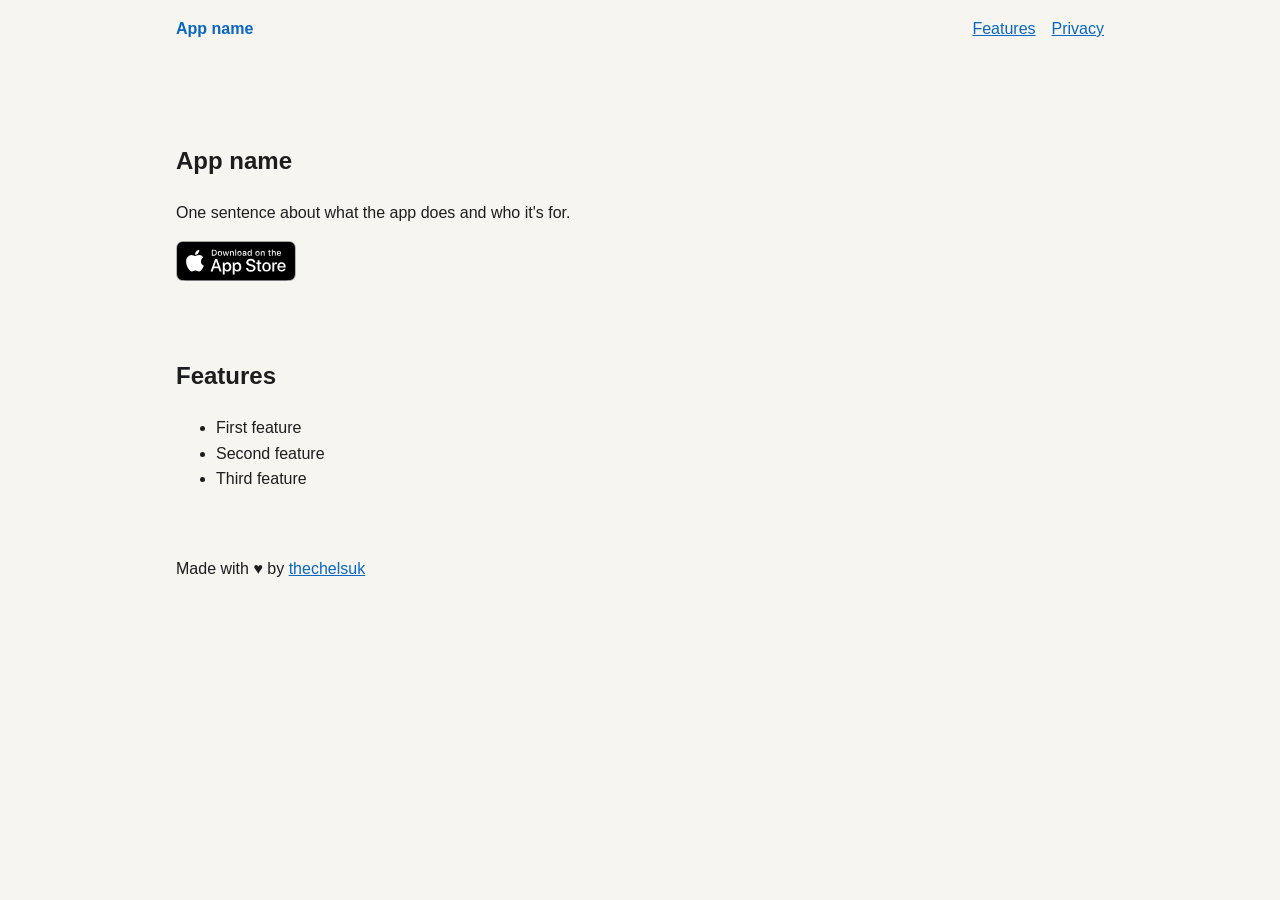
==== index.html @ b096be6b "feat: template for a new static app marketing site A minimal working site with its GitHub Pages depl" ====
<!doctype html>
<html lang="en-GB">

  <head>
    <meta charset="utf-8">
    <meta name="viewport" content="width=device-width, initial-scale=1">
    <!-- Replace APP_STORE_ID, the app name, the description and the host. -->
    <meta name="apple-itunes-app" content="app-id=APP_STORE_ID">
    <meta name="description" content="One sentence about the app.">
    <meta name="author" content="thechelsuk">
    <meta name="robots" content="index, follow">
    <link rel="canonical" href="https://example.thechels.uk/">
    <meta property="og:type" content="website">
    <meta property="og:site_name" content="App name">
    <meta property="og:locale" content="en_GB">
    <meta property="og:url" content="https://example.thechels.uk/">
    <meta property="og:title" content="App name">
    <meta property="og:description" content="One sentence about the app.">
    <title>App name</title>
    <link rel="stylesheet" href="styles.css">
    <script type="application/ld+json">
      {
        "@context": "https://schema.org",
        "@type": "MobileApplication",
        "name": "App name",
        "operatingSystem": "iOS",
        "url": "https://example.thechels.uk/",
        "downloadUrl": "https://apps.apple.com/gb/app/APP_SLUG/idAPP_STORE_ID",
        "inLanguage": "en-GB",
        "author": {
          "@type": "Person",
          "name": "Mat Benfield",
          "alternateName": "thechelsuk",
          "url": "https://thechels.uk/"
        }
      }
    </script>
  </head>

  <body>
    <header class="site-header">
      <a class="brand" href="#top">App name</a>
      <nav aria-label="Main navigation">
        <a href="#features">Features</a>
        <a href="https://thechels.uk/app/privacy">Privacy</a>
      </nav>
    </header>

    <main id="top">
      <section class="hero" aria-labelledby="hero-title">
        <h1 id="hero-title">App name</h1>
        <p>One sentence about what the app does and who it's for.</p>
        <a class="app-store-button" href="https://apps.apple.com/gb/app/APP_SLUG/idAPP_STORE_ID">
          <img src="images/app-store-badge.svg" alt="Download on the App Store" width="120" height="40">
        </a>
      </section>

      <section id="features" aria-labelledby="features-title">
        <h2 id="features-title">Features</h2>
        <ul>
          <li>First feature</li>
          <li>Second feature</li>
          <li>Third feature</li>
        </ul>
      </section>
    </main>

    <footer class="site-footer">
      <p>Made with <span aria-label="love">♥</span> by <a href="https://thechels.uk/">thechelsuk</a></p>
    </footer>
  </body>

</html>
---- styles.css ----
:root {
  color-scheme: light dark;
  --bg: #f6f5f0;
  --text: #1d1d1f;
  --accent: #0a66c2;
}

@media (prefers-color-scheme: dark) {
  :root {
    --bg: #111114;
    --text: #f2f2f2;
    --accent: #6cb4ff;
  }
}

* {
  box-sizing: border-box;
}

body {
  margin: 0;
  font-family: -apple-system, BlinkMacSystemFont, "Segoe UI", sans-serif;
  line-height: 1.6;
  background: var(--bg);
  color: var(--text);
}

a {
  color: var(--accent);
}

.site-header,
main,
.site-footer {
  max-width: 60rem;
  margin: 0 auto;
  padding: 1rem;
}

.site-header {
  display: flex;
  justify-content: space-between;
  gap: 1rem;
}

.site-header nav {
  display: flex;
  gap: 1rem;
}

.brand {
  font-weight: 700;
  text-decoration: none;
}

.hero {
  padding: 3rem 0;
}
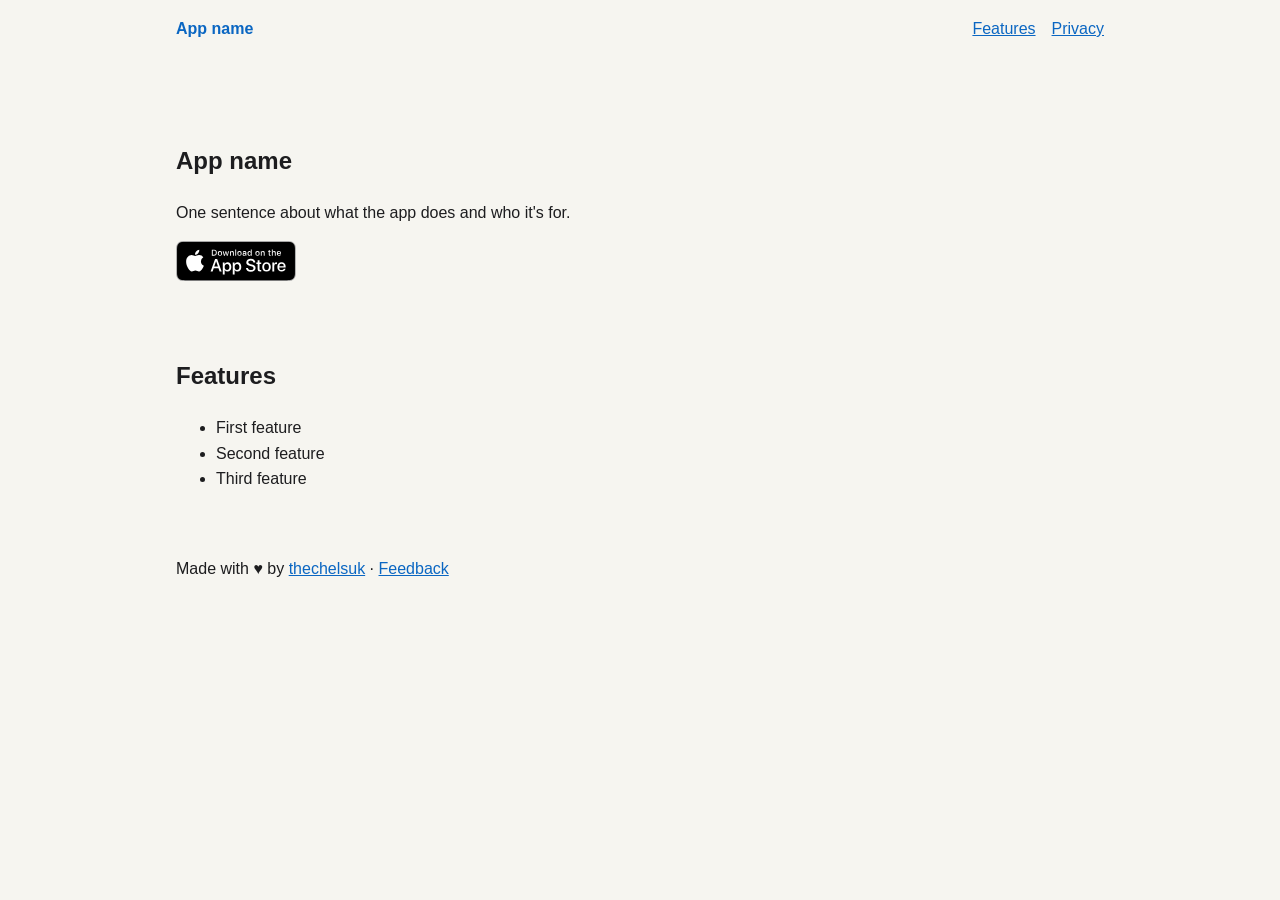
==== commit 503a832c: "feat: Feedback footer link, and new-site.sh fills in 404.html and the repo links" ====
--- a/index.html
+++ b/index.html
@@ -66,7 +66,7 @@
     </main>
 
     <footer class="site-footer">
-      <p>Made with <span aria-label="love">♥</span> by <a href="https://thechels.uk/">thechelsuk</a></p>
+      <p>Made with <span aria-label="love">♥</span> by <a href="https://thechels.uk/">thechelsuk</a> · <a href="https://github.com/thechelsuk/template-marketing-site/issues/new/choose">Feedback</a></p>
     </footer>
   </body>
 
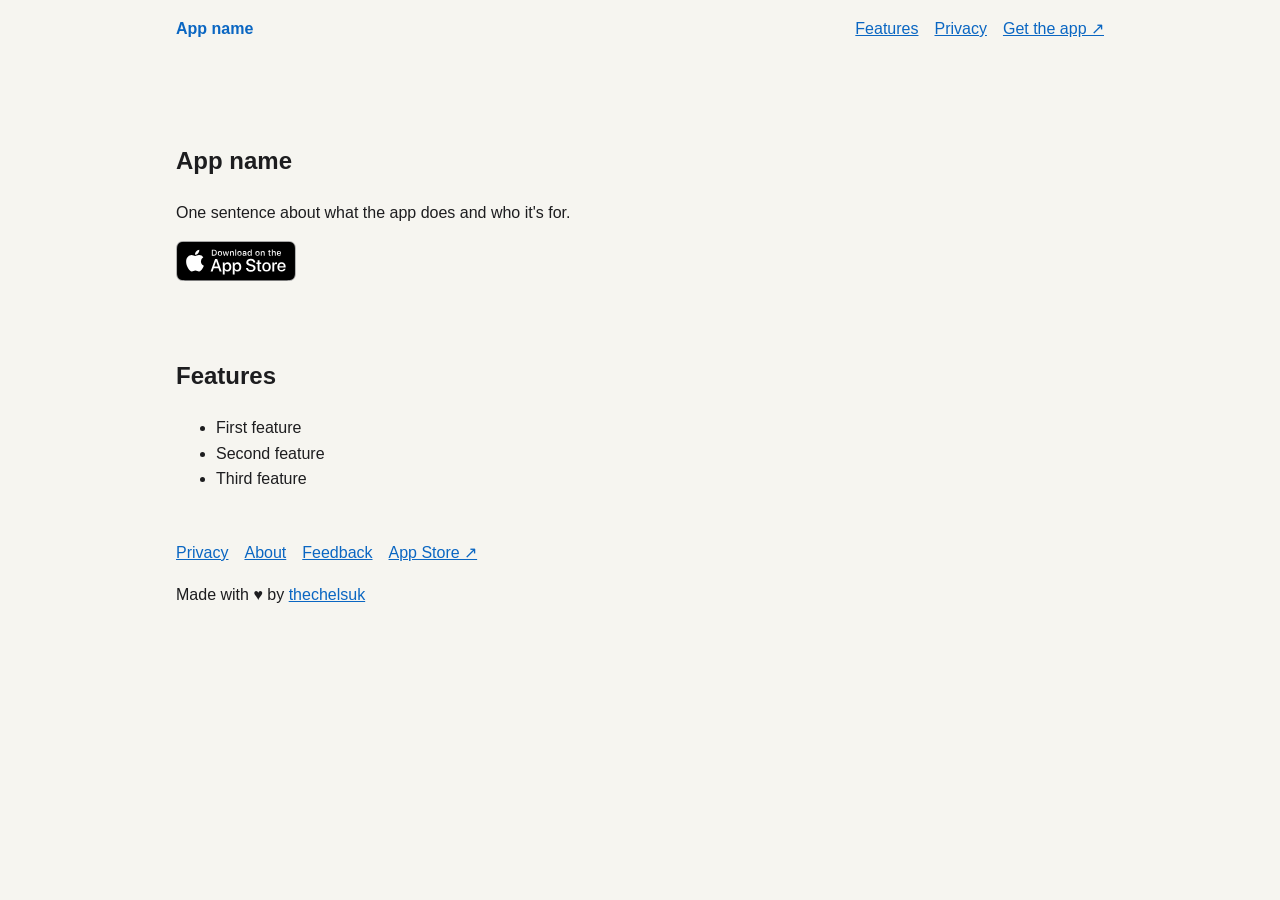
==== commit e5e50404: "feat: Get the app link in header and footer links Matches the app sites after the house voice review" ====
--- a/index.html
+++ b/index.html
@@ -43,6 +43,8 @@
       <nav aria-label="Main navigation">
         <a href="#features">Features</a>
         <a href="https://thechels.uk/app/privacy">Privacy</a>
+        <a class="header-cta" href="https://apps.apple.com/gb/app/APP_SLUG/idAPP_STORE_ID">Get the app <span
+            aria-hidden="true">↗</span></a>
       </nav>
     </header>
 
@@ -66,7 +68,13 @@
     </main>
 
     <footer class="site-footer">
-      <p>Made with <span aria-label="love">♥</span> by <a href="https://thechels.uk/">thechelsuk</a> · <a href="https://github.com/thechelsuk/template-marketing-site/issues/new/choose">Feedback</a></p>
+      <nav class="footer-links" aria-label="Footer">
+        <a href="https://thechels.uk/app/privacy">Privacy</a>
+        <a href="https://thechels.uk/projects">About</a>
+        <a href="https://github.com/thechelsuk/template-marketing-site/issues/new/choose">Feedback</a>
+        <a href="https://apps.apple.com/gb/app/APP_SLUG/idAPP_STORE_ID">App Store ↗</a>
+      </nav>
+      <p>Made with <span aria-label="love">♥</span> by <a href="https://thechels.uk/">thechelsuk</a></p>
     </footer>
   </body>
 
--- a/styles.css
+++ b/styles.css
@@ -39,13 +39,19 @@
 
 .site-header {
   display: flex;
+  flex-wrap: wrap;
   justify-content: space-between;
   gap: 1rem;
 }
 
 .site-header nav {
   display: flex;
+  flex-wrap: wrap;
   gap: 1rem;
+}
+
+.site-header nav a {
+  white-space: nowrap;
 }
 
 .brand {
@@ -56,3 +62,9 @@
 .hero {
   padding: 3rem 0;
 }
+
+.footer-links {
+  display: flex;
+  flex-wrap: wrap;
+  gap: 1rem;
+}
